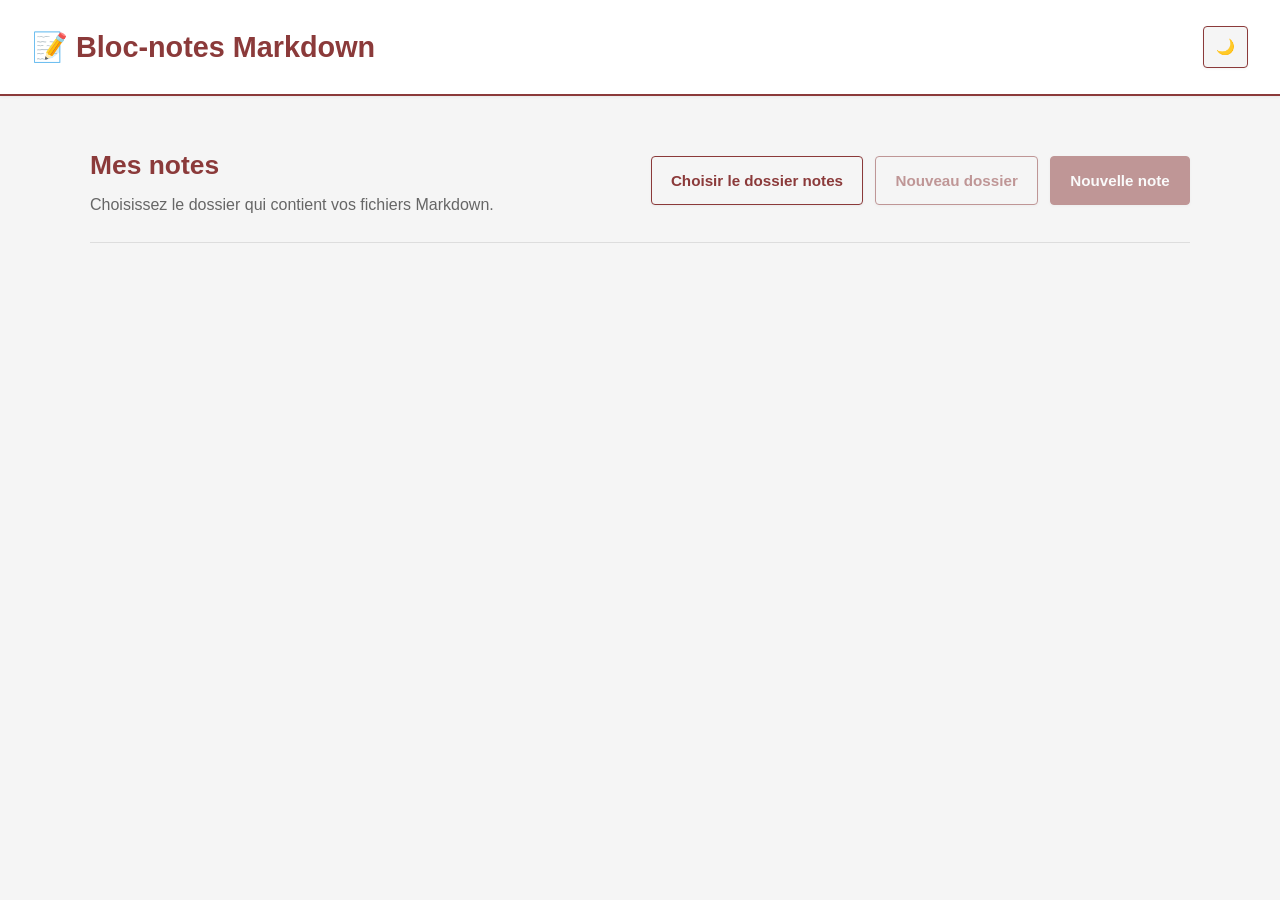
==== index.html @ 4d5c593a "Ajout de la prise en charge du thème sombre avec un bouton de basculement et mise à jour des styles " ====
﻿<!DOCTYPE html>
<html lang="fr">
<head>
    <meta charset="UTF-8">
    <meta name="viewport" content="width=device-width, initial-scale=1.0">
    <title>Bloc-notes Markdown</title>
    <link rel="icon" href="Bloc-notes_Markdown_icon.ico" type="image/x-icon">
    <meta name="theme-color" content="#8b3a3a">
    <link rel="stylesheet" href="css/tokens.css">
    <link rel="stylesheet" href="css/base.css">
    <link rel="stylesheet" href="css/editor.css">
    <link rel="stylesheet" href="css/preview.css">
    <link rel="stylesheet" href="css/responsive.css">
    <script src="js/ui/theme.js"></script>
</head>
<body>
    <header>
        <h1>📝 Bloc-notes Markdown</h1>
        <div id="statusBar" class="status-bar" role="status" aria-live="polite" hidden></div>
        <div class="header-controls editor-header" id="editorHeader" hidden>
            <button id="btnBackHome" class="btn btn-secondary" type="button" title="Enregistrer et revenir à l’accueil">← Retour</button>
            <button id="btnTogglePreview" class="btn btn-secondary preview-toggle" type="button" aria-pressed="false" title="Afficher l’aperçu seul"><span aria-hidden="true">👁</span><span class="preview-toggle-label">Aperçu seul</span></button>
            <input type="text" id="fileName" placeholder="Nom de votre note" title="Fichier Markdown ouvert" aria-label="Nom de la note" maxlength="120">
            <details class="actions-menu" id="editorActionsMenu">
                <summary class="btn btn-secondary">Actions <span aria-hidden="true">▾</span></summary>
                <div class="actions-menu-panel">
                    <button id="btnOpenFile" class="btn btn-secondary" type="button" title="Importer un fichier Markdown">Importer .md</button>
                    <button id="btnDownloadMd" class="btn btn-secondary" type="button" title="Télécharger une copie Markdown">Télécharger .md</button>
                    <button id="btnDownloadHtml" class="btn btn-secondary" type="button" title="Télécharger en HTML">Télécharger .html</button>
                    <button id="btnPrint" class="btn btn-secondary" type="button" title="Imprimer ou exporter en PDF">Imprimer / PDF</button>
                </div>
            </details>
        </div>
        <button id="btnToggleTheme" class="btn btn-secondary theme-toggle" type="button" aria-pressed="false" title="Activer le thème sombre" aria-label="Thème sombre"><span aria-hidden="true">🌙</span></button>
    </header>

    <main>
        <section id="homeView" class="home-view" aria-labelledby="homeHeading">
            <div class="home-heading">
                <div>
                    <h2 id="homeHeading">Mes notes</h2>
                    <p id="directoryStatus">Choisissez le dossier qui contient vos fichiers Markdown.</p>
                </div>
                <div class="home-actions">
                    <button id="btnChooseDirectory" class="btn btn-secondary" type="button">Choisir le dossier notes</button>
                    <button id="btnChangeDirectory" class="btn btn-secondary" type="button" hidden>Choisir un autre dossier</button>
                    <button id="btnCreateFolder" class="btn btn-secondary" type="button" disabled>Nouveau dossier</button>
                    <button id="btnCreateNote" class="btn btn-primary" type="button" disabled>Nouvelle note</button>
                </div>
            </div>
            <div id="notesEmpty" class="empty-state" hidden>Aucune note Markdown dans ce dossier.</div>
            <ul id="notesList" class="notes-list" aria-label="Fichiers Markdown"></ul>
        </section>

        <section id="editorView" class="editor-view" aria-label="Éditeur de note" hidden>
            <div class="container">
                <section class="panel editor-panel" aria-labelledby="editorHeading">
                    <h2 id="editorHeading">Éditeur</h2>
                    <textarea id="editor" placeholder="Saisissez votre Markdown ici... Les modifications sont enregistrées automatiquement." aria-label="Contenu Markdown"></textarea>
                </section>

                <section class="panel preview-panel" aria-labelledby="previewHeading">
                    <div class="preview-panel-heading">
                        <h2 id="previewHeading">Aperçu</h2>
                        <div id="wordCount" class="word-count" aria-live="polite"></div>
                    </div>
                    <div id="preview" class="preview-content"></div>
                </section>
            </div>

        </section>
    </main>

    <input type="file" id="hiddenFileInput" accept=".md,.markdown,.txt" class="hidden-input" aria-label="Choisir un fichier Markdown">

    <dialog id="deleteFolderDialog" aria-labelledby="deleteFolderDialogTitle" aria-describedby="deleteFolderDialogMessage">
        <div class="folder-delete-dialog">
            <h2 id="deleteFolderDialogTitle">Supprimer le dossier ?</h2>
            <p id="deleteFolderDialogMessage"></p>
            <p id="deleteFolderDialogFeedback" role="alert" hidden></p>
            <div class="folder-delete-actions">
                <button id="btnDeleteFolderKeep" class="btn btn-secondary" type="button">Supprimer et conserver le contenu</button>
                <button id="btnDeleteFolderAll" class="btn btn-danger" type="button">Supprimer le dossier et son contenu</button>
                <button id="btnCancelFolderDelete" class="btn btn-secondary" type="button">Annuler</button>
            </div>
        </div>
    </dialog>

    <script src="js/core/markdown/parser.js"></script>
    <script src="js/core/markdown/renderer.js"></script>
    <script src="js/services/storage.js"></script>
    <script src="js/services/notes-files.js"></script>
    <script src="js/ui/home-view.js"></script>
    <script src="js/ui/editor-view.js"></script>
    <script src="js/ui/editor-input.js"></script>
    <script src="js/ui/preview-dnd.js"></script>
    <script src="js/ui/html-export.js"></script>
    <script src="js/app.js"></script>
</body>
</html>
---- css/tokens.css ----
:root {
    --color-primary: #8b3a3a;
    --color-primary-light: #a84c4c;
    --color-bg: #f5f5f5;
    --color-white: #fff;
    --color-text: #333;
    --color-text-light: #666;
    --color-border: #ddd;
    --color-success: #267344;
    --color-surface: #fff;
    --color-muted: #777;
    --color-hover: #eee0e0;
    --color-danger: #a12e2e;
    --color-danger-bg: #fbefef;
    --color-danger-border: #e4bcbc;
    --color-code-bg: #f8f8f8;
    --shadow: 0 2px 8px rgba(0, 0, 0, .08);
    --shadow-light: 0 1px 3px rgba(0, 0, 0, .05);
}

/* Écran uniquement : l'impression reste toujours en clair. */
@media screen {
    :root[data-theme="dark"] {
        color-scheme: dark;
        --color-primary: #c25f5f;
        --color-primary-light: #d27373;
        --color-bg: #1a1a1a;
        --color-text: #e6e6e6;
        --color-text-light: #a8a8a8;
        --color-border: #3d3d3d;
        --color-success: #5fc283;
        --color-surface: #262626;
        --color-muted: #9a9a9a;
        --color-hover: #3a2e2e;
        --color-danger: #ff8a8a;
        --color-danger-bg: #3b2323;
        --color-danger-border: #6b3a3a;
        --color-code-bg: #1f1f1f;
        --shadow: 0 2px 8px rgba(0, 0, 0, .5);
        --shadow-light: 0 1px 3px rgba(0, 0, 0, .4);
    }
}

* { box-sizing: border-box; margin: 0; padding: 0; }
[hidden] { display: none !important; }
html { scroll-behavior: smooth; }
body {
    font-family: -apple-system, BlinkMacSystemFont, "Segoe UI", sans-serif;
    background: var(--color-bg);
    color: var(--color-text);
    line-height: 1.6;
    -webkit-font-smoothing: antialiased;
}
---- css/base.css ----
header {
    position: sticky;
    top: 0;
    z-index: 20;
    display: flex;
    justify-content: flex-start;
    align-items: center;
    flex-wrap: wrap;
    gap: .5rem;
    padding: 1.5rem 2rem;
    background: var(--color-surface);
    border-bottom: 2px solid var(--color-primary);
    box-shadow: var(--shadow-light);
}
header h1 { margin-right: auto; color: var(--color-primary); font-size: 1.8rem; font-weight: 700; }
.header-controls { display: flex; gap: .5rem; }
#fileName {
    min-width: 200px;
    padding: .6rem 1rem;
    border: 1px solid var(--color-border);
    border-radius: 4px;
    background: var(--color-surface);
    color: var(--color-text);
    font: inherit;
}
#fileName:focus { outline: 2px solid var(--color-primary); outline-offset: 2px; }
.status-bar {
    flex: 1 1 auto;
    min-width: 8rem;
    min-height: 1.75rem;
    padding: .25rem .75rem;
    border-radius: 4px;
    color: var(--color-success);
    font-size: .85rem;
    text-align: center;
}
.container {
    display: flex;
    gap: 2rem;
    max-width: 1600px;
    min-height: calc(100vh - 280px);
    margin: 0 auto;
    padding: 2rem;
}
.panel {
    display: flex;
    flex: 1;
    flex-direction: column;
    min-width: 0;
    overflow: hidden;
    border-radius: 8px;
    background: var(--color-surface);
    box-shadow: var(--shadow);
}
.panel h2 {
    padding: 1.2rem 1.5rem;
    border-bottom: 1px solid var(--color-primary-light);
    background: var(--color-primary);
    color: var(--color-white);
    font-size: 1.2rem;
}
.btn {
    padding: .7rem 1.2rem;
    border: 1px solid var(--color-primary);
    border-radius: 4px;
    box-shadow: var(--shadow-light);
    cursor: pointer;
    font: inherit;
    font-size: .95rem;
    font-weight: 600;
    transition: background-color .2s ease, transform .2s ease;
}
.btn-primary { background: var(--color-primary); color: var(--color-white); }
.btn-primary:hover { background: var(--color-primary-light); transform: translateY(-1px); }
.btn-secondary { background: var(--color-bg); color: var(--color-primary); }
.btn-secondary:hover { background: var(--color-hover); transform: translateY(-1px); }
.btn:focus-visible { outline: 2px solid var(--color-primary); outline-offset: 3px; }
.hidden-input { display: none; }
.btn.theme-toggle { min-width: 0; flex: 0 0 auto; padding: .5rem .75rem; }

.home-view {
    width: min(100% - 4rem, 1100px);
    min-height: calc(100vh - 150px);
    margin: 0 auto;
    padding: 3rem 0;
}
.home-heading {
    display: flex;
    justify-content: space-between;
    align-items: center;
    gap: 1.5rem;
    padding-bottom: 1.5rem;
    border-bottom: 1px solid var(--color-border);
}
.home-heading h2 { color: var(--color-primary); font-size: 1.65rem; }
.home-heading p { margin-top: .35rem; color: var(--color-text-light); }
.home-heading p.directory-drop-ready { padding: .35rem .55rem; border: 1px dashed var(--color-primary-light); border-radius: 3px; }
.home-heading p.directory-drop-active { background: #f8f3f3; color: var(--color-primary); }
.home-actions { display: flex; flex-wrap: wrap; justify-content: flex-end; gap: .75rem; }
.btn:disabled { cursor: not-allowed; opacity: .5; transform: none; }
.notes-list { list-style: none; }
.notes-list li { border-bottom: 1px solid var(--color-border); }
.notes-list li.drag-over-before { box-shadow: inset 0 2px var(--color-primary); }
.notes-list li.drag-over-after { box-shadow: inset 0 -2px var(--color-primary); }
.notes-list li.is-dragging { opacity: .45; }
.folder-item.drag-target-active > .folder-row { outline: 2px dashed var(--color-primary); outline-offset: -2px; background: #f8f3f3; }
.folder-row { display: flex; align-items: center; gap: .5rem; padding-left: calc(var(--folder-depth, 0) * 1.25rem); }
.folder-link {
    display: flex;
    flex: 1;
    min-width: 0;
    align-items: center;
    gap: .75rem;
    padding: .9rem .25rem;
    border: 0;
    background: transparent;
    color: var(--color-text);
    cursor: pointer;
    text-align: left;
}
.folder-link:hover { background: #f8f3f3; color: var(--color-primary); }
.folder-link:focus-visible { outline: 2px solid var(--color-primary); outline-offset: -2px; }
.folder-link:disabled { cursor: wait; opacity: .65; }
.folder-icon { display: grid; width: 32px; flex: 0 0 32px; place-items: center; font-size: 1.2rem; }
.folder-name { min-width: 0; overflow-wrap: anywhere; font-weight: 600; }
.folder-kind { margin-left: auto; color: var(--color-text-light); font-size: .85rem; }
.folder-children { margin: 0; padding: 0; list-style: none; }
.folder-create-note {
    display: grid;
    width: 32px;
    height: 32px;
    flex: 0 0 32px;
    place-items: center;
    border: 1px solid transparent;
    border-radius: 4px;
    background: transparent;
    color: var(--color-primary);
    cursor: pointer;
    font-size: 1.25rem;
}
.folder-create-note:hover { border-color: var(--color-primary-light); background: #f5eded; }
.folder-create-note:focus-visible { outline: 2px solid var(--color-primary); outline-offset: 1px; }
.folder-delete {
    display: grid;
    width: 32px;
    height: 32px;
    flex: 0 0 32px;
    place-items: center;
    border: 1px solid transparent;
    border-radius: 4px;
    background: transparent;
    color: #a12e2e;
    cursor: pointer;
}
.folder-delete:hover { border-color: #e4bcbc; background: #fbefef; }
.folder-delete:focus-visible { outline: 2px solid var(--color-primary); outline-offset: 1px; }
.btn-danger { border-color: #a12e2e; background: #a12e2e; color: var(--color-white); }
.btn-danger:hover { background: #842424; }
#deleteFolderDialog {
    max-height: calc(100% - 2rem);
    width: min(32rem, calc(100% - 2rem));
    max-width: none;
    margin: auto;
    padding: 0;
    border: 1px solid var(--color-border);
    border-radius: 6px;
    background: var(--color-white);
    box-shadow: var(--shadow);
    color: var(--color-text);
}
#deleteFolderDialog::backdrop { background: rgba(25, 20, 20, .48); }
.folder-delete-dialog { padding: 1.5rem; }
.folder-delete-dialog h2 { margin-bottom: .75rem; color: var(--color-primary); font-size: 1.25rem; }
.folder-delete-dialog p { line-height: 1.5; }
.folder-delete-dialog #deleteFolderDialogFeedback { margin-top: .75rem; color: #a12e2e; }
.folder-delete-actions { display: grid; gap: .55rem; margin-top: 1.25rem; }
.folder-delete-actions .btn { width: 100%; text-align: left; }
.note-row { display: flex; align-items: center; gap: .75rem; padding-left: calc(var(--folder-depth, 0) * 1.25rem); }
.note-drag-handle {
    display: grid;
    width: 32px;
    height: 40px;
    flex: 0 0 32px;
    place-items: center;
    border: 0;
    border-radius: 4px;
    background: transparent;
    color: var(--color-muted);
    cursor: grab;
}
.note-drag-handle:active { cursor: grabbing; }
.note-drag-handle:hover { background: var(--color-hover); color: var(--color-primary); }
.note-drag-handle:focus-visible { outline: 2px solid var(--color-primary); outline-offset: 1px; }
.drag-grip-icon {
    width: 14px;
    height: 21px;
    background: radial-gradient(circle, currentColor 1.5px, transparent 1.7px) 0 0 / 7px 7px;
}
.note-link {
    display: flex;
    width: 100%;
    justify-content: space-between;
    align-items: center;
    gap: 1rem;
    padding: 1rem .25rem;
    border: 0;
    background: transparent;
    color: var(--color-text);
    cursor: pointer;
    text-align: left;
}
.note-link { flex: 1; min-width: 0; }
.note-link:hover { color: var(--color-primary); }
.note-link:focus-visible { outline: 2px solid var(--color-primary); outline-offset: -2px; }
.note-title { font-weight: 650; }
.note-filename { color: var(--color-text-light); font-size: .9rem; }
.note-rename {
    display: grid;
    width: 40px;
    height: 40px;
    flex: 0 0 40px;
    place-items: center;
    border: 1px solid transparent;
    border-radius: 4px;
    background: transparent;
    cursor: pointer;
    font-size: 1.1rem;
}
.note-rename:hover { border-color: var(--color-primary-light); background: var(--color-hover); }
.note-rename:focus-visible { outline: 2px solid var(--color-primary); outline-offset: 2px; }
.note-delete {
    display: grid;
    width: 40px;
    height: 40px;
    flex: 0 0 40px;
    place-items: center;
    border: 1px solid transparent;
    border-radius: 4px;
    background: transparent;
    color: var(--color-danger);
    cursor: pointer;
    font-size: 1.1rem;
}
.note-delete:hover { border-color: var(--color-danger-border); background: var(--color-danger-bg); }
.note-delete:focus-visible { outline: 2px solid var(--color-primary); outline-offset: 2px; }
.empty-state { padding: 2.5rem 0; color: var(--color-text-light); }
.editor-header { align-items: center; }
.editor-header .btn { white-space: nowrap; }
.preview-toggle { display: inline-flex; align-items: center; gap: .45rem; }
.preview-toggle [aria-hidden="true"] { font-size: 1.05rem; line-height: 1; }
.actions-menu { position: relative; flex: 0 0 auto; margin-left: auto; }
.actions-menu summary { list-style: none; cursor: pointer; }
.actions-menu summary::-webkit-details-marker { display: none; }
.actions-menu summary span { margin-left: .35rem; }
.actions-menu-panel {
    position: absolute;
    top: calc(100% + .5rem);
    right: 0;
    z-index: 30;
    display: grid;
    min-width: 220px;
    gap: .35rem;
    padding: .5rem;
    border: 1px solid var(--color-border);
    border-radius: 4px;
    background: var(--color-surface);
    box-shadow: var(--shadow);
}
.actions-menu-panel .btn { width: 100%; text-align: left; }
.preview-only .editor-panel { display: none; }
.preview-only .preview-panel { flex: 1; }
.preview-only .preview-content { min-height: calc(100vh - 310px); }
---- css/editor.css ----
#editor {
    flex: 1;
    padding: 1.5rem;
    border: 0;
    outline: 0;
    background: var(--color-surface);
    color: var(--color-text);
    font: .95rem/1.6 "SFMono-Regular", Consolas, "Liberation Mono", monospace;
    resize: none;
    tab-size: 4;
}
#editor:focus-visible { outline: 2px solid var(--color-primary); outline-offset: -2px; }
#editor::placeholder { color: var(--color-muted); }
---- css/preview.css ----
.preview-content { flex: 1; overflow-y: auto; padding: 1.5rem 1.5rem 1.5rem 1.75rem; }
.preview-content h1, .preview-content h2, .preview-content h3 {
    margin: 1.5rem 0 .8rem;
    color: var(--color-primary);
    font-weight: 700;
    line-height: 1.3;
}
.preview-content h1 { padding-bottom: .5rem; border-bottom: 2px solid var(--color-primary); font-size: 2rem; }
.preview-panel .preview-content h2 {
    padding: 0 0 .4rem;
    border-bottom: 1px solid var(--color-border);
    background: transparent;
    color: var(--color-primary);
    font-size: 1.6rem;
}
.preview-content h3 { font-size: 1.3rem; }
.markdown-section-heading { position: relative; }
.markdown-section-heading h1, .markdown-section-heading h2, .markdown-section-heading h3 { min-width: 0; }
.markdown-collapse-toggle {
    display: grid;
    position: absolute;
    top: 50%;
    right: calc(100% + .2rem);
    width: 22px;
    height: 26px;
    place-items: center;
    transform: translateY(-50%);
    border: 0;
    border-radius: 3px;
    background: transparent;
    color: var(--color-primary);
    cursor: pointer;
    font: inherit;
    line-height: 1;
}
.markdown-collapse-toggle:hover { background: rgba(139, 58, 58, .1); }
.markdown-collapse-toggle:focus-visible { outline: 2px solid var(--color-primary); outline-offset: 1px; }
.markdown-collapse-icon {
    width: 8px;
    height: 8px;
    border-right: 2px solid currentColor;
    border-bottom: 2px solid currentColor;
    transform: rotate(-45deg);
    transition: transform .15s ease;
}
.markdown-collapse-toggle[aria-expanded="true"] .markdown-collapse-icon { transform: rotate(45deg); }
.preview-content p { margin-bottom: 1rem; }
.preview-content li[data-line] { position: relative; padding-right: 1.8rem; }
.markdown-section-heading { padding-right: 1.8rem; }
.drag-handle {
    position: absolute;
    top: 50%;
    right: 0;
    width: 1.5rem;
    height: 1.7rem;
    transform: translateY(-50%);
    border: 0;
    border-radius: 3px;
    background: transparent;
    color: var(--color-primary);
    cursor: grab;
    font: 1rem/1 sans-serif;
    opacity: 0;
    transition: opacity .12s ease;
}
li[data-line] > .drag-handle { top: .75rem; }
li:hover > .drag-handle, .markdown-section-heading:hover > .drag-handle, .drag-handle:focus-visible { opacity: 1; }
.drag-handle:hover { background: rgba(139, 58, 58, .1); }
.drag-handle:active { cursor: grabbing; }
.drag-handle:focus-visible { outline: 2px solid var(--color-primary); outline-offset: 1px; }
.is-dragging { opacity: .45; }
.drag-over-before { box-shadow: 0 -2px 0 0 var(--color-primary); }
.drag-over-after { box-shadow: 0 2px 0 0 var(--color-primary); }
.drag-over-into { outline: 2px dashed var(--color-primary); outline-offset: 2px; }
.preview-content strong { color: var(--color-primary); font-weight: 700; }
.preview-content em { color: var(--color-text-light); }
.preview-content del { color: var(--color-text-light); text-decoration: line-through; }
.preview-content ul, .preview-content ol { margin: 1rem 0 1rem 2rem; }
.preview-content li { margin-bottom: .5rem; }
.preview-content .task-list { margin-left: 0; list-style: none; }
.preview-content .task-list li { display: list-item; }
.preview-content .task-list li:has(> input:checked) { color: var(--color-text-light); text-decoration: line-through; }
.preview-content .task-list input {
    width: 18px;
    height: 18px;
    margin: 0 .55rem .15rem 0;
    accent-color: var(--color-primary);
    cursor: pointer;
    vertical-align: middle;
}
.preview-content blockquote {
    margin: 1.5rem 0;
    padding: 1rem 1rem 1rem 1.5rem;
    border-left: 4px solid var(--color-primary);
    background: rgba(139, 58, 58, .05);
    color: var(--color-text-light);
    font-style: italic;
}
.preview-content blockquote p { margin: 0; }
.preview-content blockquote p + p { margin-top: 1rem; }
.markdown-table-wrapper { max-width: 100%; overflow-x: auto; margin: 1.5rem 0; }
.markdown-table-wrapper table { width: 100%; border-collapse: collapse; }
.markdown-table-wrapper th, .markdown-table-wrapper td {
    padding: .6rem .75rem;
    border: 1px solid var(--color-border);
    text-align: left;
}
.markdown-table-wrapper th { background: rgba(139, 58, 58, .08); color: var(--color-primary); }
.preview-content img { max-width: 100%; height: auto; vertical-align: middle; }
.preview-content code {
    padding: .2rem .5rem;
    border-radius: 3px;
    background: rgba(139, 58, 58, .1);
    color: var(--color-primary);
    font: .9em "SFMono-Regular", Consolas, "Liberation Mono", monospace;
}
.preview-content pre {
    overflow-x: auto;
    margin: 1.5rem 0;
    padding: 1rem;
    border: 1px solid var(--color-border);
    border-radius: 4px;
    background: var(--color-code-bg);
    line-height: 1.5;
}
.preview-content pre code { padding: 0; background: none; color: var(--color-text); }
.preview-content a { border-bottom: 1px dotted var(--color-primary); color: var(--color-primary); text-decoration: none; }
.preview-content a:hover { border-bottom-style: solid; color: var(--color-primary-light); }
.preview-content hr { margin: 2rem 0; border: 0; border-top: 2px solid var(--color-border); }
.preview-panel-heading {
    display: flex;
    align-items: center;
    justify-content: space-between;
    background: var(--color-primary);
    color: var(--color-white);
}
.preview-panel-heading h2 { flex: 1; border: 0; background: transparent; }
.word-count { flex: 0 0 auto; padding: .5rem 1.5rem; color: rgba(255, 255, 255, .85); font-size: .85rem; text-align: right; }
---- css/responsive.css ----
@media (max-width: 768px) {
    header { flex-direction: column; align-items: flex-start; }
    header h1 { font-size: 1.4rem; }
    .status-bar { width: 100%; min-width: 0; text-align: left; }
    .header-controls, #fileName { width: 100%; }
    #fileName { min-width: 0; }
    .container { min-height: calc(100vh - 220px); flex-direction: column; gap: 1.5rem; padding: 1rem; }
    .editor-panel { min-height: calc(100vh - 220px); }
    #editor { min-height: 0; }
    .editor-view:not(.preview-only) .preview-panel { display: none; }
    .panel { max-height: none; }
    .panel h2 { padding: 1rem; font-size: 1rem; }
    .preview-content, #editor { padding: 1rem; font-size: .9rem; }
    .preview-content { padding-left: 1.75rem; }
    .btn { min-width: 120px; flex: 1; padding: .6rem 1rem; font-size: .85rem; }
    .preview-content h1 { font-size: 1.5rem; }
    .preview-content h2 { font-size: 1.3rem; }
    .preview-content h3 { font-size: 1.1rem; }
    .home-view { width: calc(100% - 2rem); padding: 1.5rem 0; }
    .home-heading { align-items: flex-start; flex-direction: column; }
    .home-actions { width: 100%; justify-content: stretch; }
    .home-actions .btn { min-width: 0; }
    .editor-header { width: 100%; flex-wrap: wrap; }
    .editor-header #fileName { min-width: 0; flex: 1; }
    .note-link { align-items: flex-start; flex-direction: column; gap: .2rem; }
}

@media (max-width: 480px) {
    header h1 { font-size: 1.2rem; }
    .btn { padding: .5rem .8rem; font-size: .75rem; }
    .preview-content h1 { font-size: 1.3rem; }
}

@media print {
    header, .editor-panel, .home-view { display: none; }
    body { background: var(--color-white); }
    .editor-view .container { max-width: 100%; min-height: auto; gap: 0; padding: 0; }
    /* Même sélecteur que la règle mobile, qui masque l'aperçu quand la page imprimée fait moins de 768px. */
    .editor-view:not(.preview-only) .preview-panel, .preview-panel { display: flex; flex: 1; overflow: visible; border-radius: 0; box-shadow: none; }
    .preview-panel > h2, .word-count, .drag-handle { display: none; }
    .preview-content { overflow: visible; padding: 0; }
    .preview-content a { color: var(--color-primary); }
}
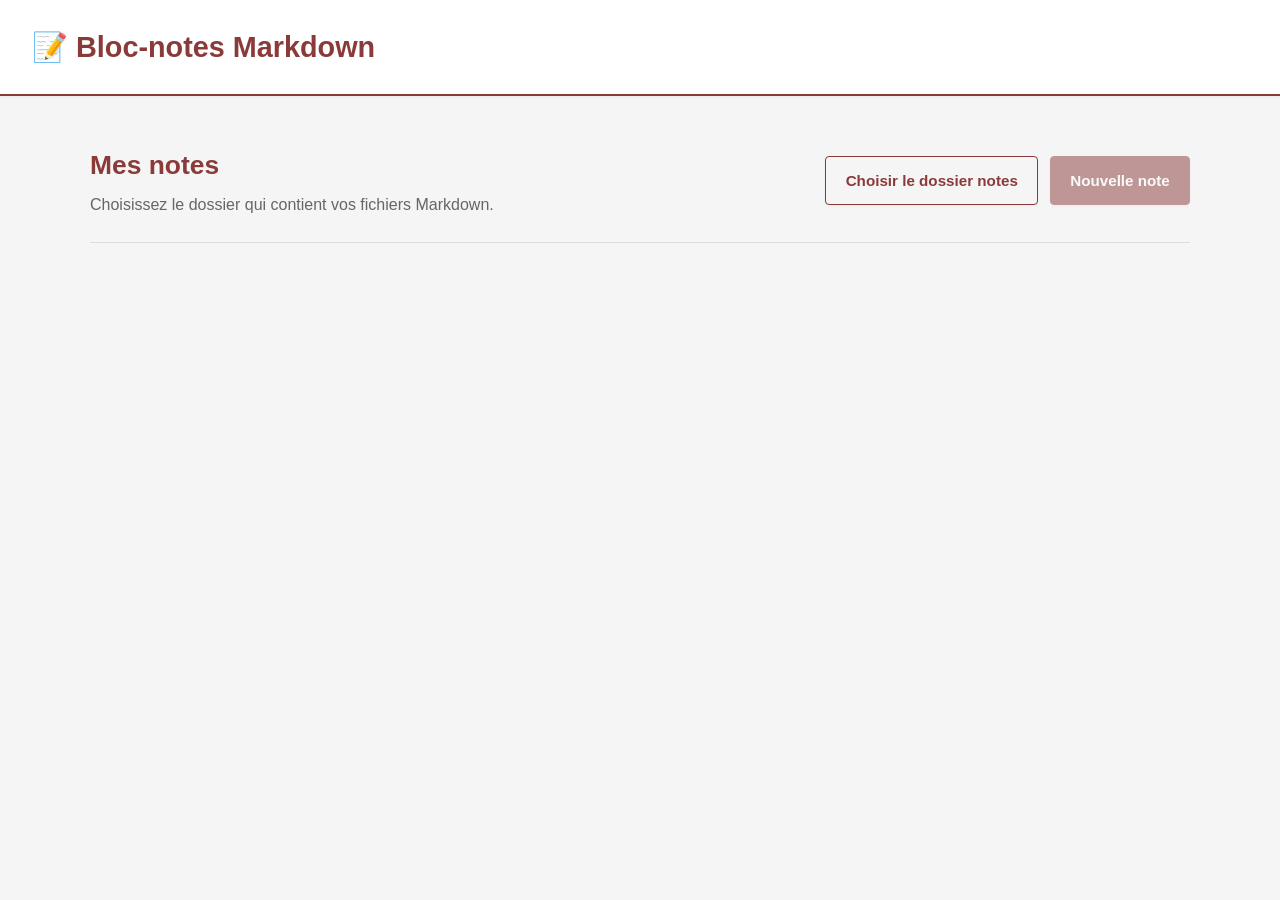
==== commit ae1657a8: "Ajout de la prise en charge des tableaux et des images dans le rendu Markdown, avec des tests associ" ====
--- a/index.html
+++ b/index.html
@@ -11,7 +11,6 @@
     <link rel="stylesheet" href="css/editor.css">
     <link rel="stylesheet" href="css/preview.css">
     <link rel="stylesheet" href="css/responsive.css">
-    <script src="js/ui/theme.js"></script>
 </head>
 <body>
     <header>
@@ -31,7 +30,6 @@
                 </div>
             </details>
         </div>
-        <button id="btnToggleTheme" class="btn btn-secondary theme-toggle" type="button" aria-pressed="false" title="Activer le thème sombre" aria-label="Thème sombre"><span aria-hidden="true">🌙</span></button>
     </header>
 
     <main>
@@ -44,7 +42,6 @@
                 <div class="home-actions">
                     <button id="btnChooseDirectory" class="btn btn-secondary" type="button">Choisir le dossier notes</button>
                     <button id="btnChangeDirectory" class="btn btn-secondary" type="button" hidden>Choisir un autre dossier</button>
-                    <button id="btnCreateFolder" class="btn btn-secondary" type="button" disabled>Nouveau dossier</button>
                     <button id="btnCreateNote" class="btn btn-primary" type="button" disabled>Nouvelle note</button>
                 </div>
             </div>
@@ -73,19 +70,6 @@
 
     <input type="file" id="hiddenFileInput" accept=".md,.markdown,.txt" class="hidden-input" aria-label="Choisir un fichier Markdown">
 
-    <dialog id="deleteFolderDialog" aria-labelledby="deleteFolderDialogTitle" aria-describedby="deleteFolderDialogMessage">
-        <div class="folder-delete-dialog">
-            <h2 id="deleteFolderDialogTitle">Supprimer le dossier ?</h2>
-            <p id="deleteFolderDialogMessage"></p>
-            <p id="deleteFolderDialogFeedback" role="alert" hidden></p>
-            <div class="folder-delete-actions">
-                <button id="btnDeleteFolderKeep" class="btn btn-secondary" type="button">Supprimer et conserver le contenu</button>
-                <button id="btnDeleteFolderAll" class="btn btn-danger" type="button">Supprimer le dossier et son contenu</button>
-                <button id="btnCancelFolderDelete" class="btn btn-secondary" type="button">Annuler</button>
-            </div>
-        </div>
-    </dialog>
-
     <script src="js/core/markdown/parser.js"></script>
     <script src="js/core/markdown/renderer.js"></script>
     <script src="js/services/storage.js"></script>
--- a/css/preview.css
+++ b/css/preview.css
@@ -120,7 +120,7 @@
     padding: 1rem;
     border: 1px solid var(--color-border);
     border-radius: 4px;
-    background: var(--color-code-bg);
+    background: #f8f8f8;
     line-height: 1.5;
 }
 .preview-content pre code { padding: 0; background: none; color: var(--color-text); }
--- a/css/responsive.css
+++ b/css/responsive.css
@@ -37,7 +37,7 @@
     .editor-view .container { max-width: 100%; min-height: auto; gap: 0; padding: 0; }
     /* Même sélecteur que la règle mobile, qui masque l'aperçu quand la page imprimée fait moins de 768px. */
     .editor-view:not(.preview-only) .preview-panel, .preview-panel { display: flex; flex: 1; overflow: visible; border-radius: 0; box-shadow: none; }
-    .preview-panel > h2, .word-count, .drag-handle { display: none; }
+    .preview-panel > h2, .preview-panel-heading, .word-count, .drag-handle { display: none; }
     .preview-content { overflow: visible; padding: 0; }
     .preview-content a { color: var(--color-primary); }
 }
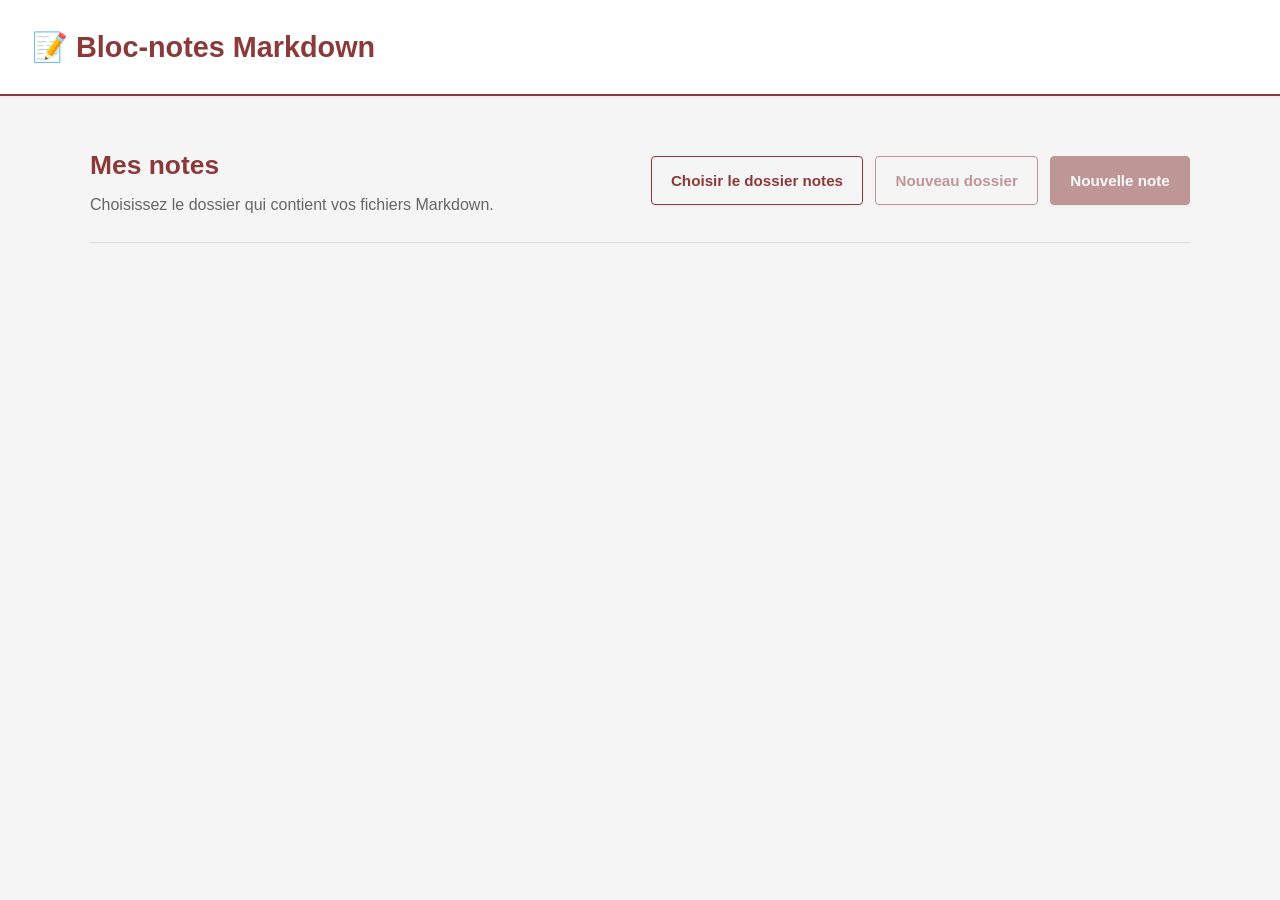
==== commit 627a6597: "Ajout de la prise en charge de la création et du déplacement de dossiers, avec mise à jour de l'inte" ====
--- a/index.html
+++ b/index.html
@@ -42,6 +42,7 @@
                 <div class="home-actions">
                     <button id="btnChooseDirectory" class="btn btn-secondary" type="button">Choisir le dossier notes</button>
                     <button id="btnChangeDirectory" class="btn btn-secondary" type="button" hidden>Choisir un autre dossier</button>
+                    <button id="btnCreateFolder" class="btn btn-secondary" type="button" disabled>Nouveau dossier</button>
                     <button id="btnCreateNote" class="btn btn-primary" type="button" disabled>Nouvelle note</button>
                 </div>
             </div>
--- a/css/base.css
+++ b/css/base.css
@@ -3,23 +3,23 @@
     top: 0;
     z-index: 20;
     display: flex;
-    justify-content: flex-start;
+    justify-content: space-between;
     align-items: center;
     flex-wrap: wrap;
-    gap: .5rem;
+    gap: 1rem;
     padding: 1.5rem 2rem;
-    background: var(--color-surface);
+    background: var(--color-white);
     border-bottom: 2px solid var(--color-primary);
     box-shadow: var(--shadow-light);
 }
-header h1 { margin-right: auto; color: var(--color-primary); font-size: 1.8rem; font-weight: 700; }
+header h1 { color: var(--color-primary); font-size: 1.8rem; font-weight: 700; }
 .header-controls { display: flex; gap: .5rem; }
 #fileName {
     min-width: 200px;
     padding: .6rem 1rem;
     border: 1px solid var(--color-border);
     border-radius: 4px;
-    background: var(--color-surface);
+    background: var(--color-white);
     color: var(--color-text);
     font: inherit;
 }
@@ -49,7 +49,7 @@
     min-width: 0;
     overflow: hidden;
     border-radius: 8px;
-    background: var(--color-surface);
+    background: var(--color-white);
     box-shadow: var(--shadow);
 }
 .panel h2 {
@@ -73,10 +73,9 @@
 .btn-primary { background: var(--color-primary); color: var(--color-white); }
 .btn-primary:hover { background: var(--color-primary-light); transform: translateY(-1px); }
 .btn-secondary { background: var(--color-bg); color: var(--color-primary); }
-.btn-secondary:hover { background: var(--color-hover); transform: translateY(-1px); }
+.btn-secondary:hover { background: #eee0e0; transform: translateY(-1px); }
 .btn:focus-visible { outline: 2px solid var(--color-primary); outline-offset: 3px; }
 .hidden-input { display: none; }
-.btn.theme-toggle { min-width: 0; flex: 0 0 auto; padding: .5rem .75rem; }
 
 .home-view {
     width: min(100% - 4rem, 1100px);
@@ -140,41 +139,6 @@
 }
 .folder-create-note:hover { border-color: var(--color-primary-light); background: #f5eded; }
 .folder-create-note:focus-visible { outline: 2px solid var(--color-primary); outline-offset: 1px; }
-.folder-delete {
-    display: grid;
-    width: 32px;
-    height: 32px;
-    flex: 0 0 32px;
-    place-items: center;
-    border: 1px solid transparent;
-    border-radius: 4px;
-    background: transparent;
-    color: #a12e2e;
-    cursor: pointer;
-}
-.folder-delete:hover { border-color: #e4bcbc; background: #fbefef; }
-.folder-delete:focus-visible { outline: 2px solid var(--color-primary); outline-offset: 1px; }
-.btn-danger { border-color: #a12e2e; background: #a12e2e; color: var(--color-white); }
-.btn-danger:hover { background: #842424; }
-#deleteFolderDialog {
-    max-height: calc(100% - 2rem);
-    width: min(32rem, calc(100% - 2rem));
-    max-width: none;
-    margin: auto;
-    padding: 0;
-    border: 1px solid var(--color-border);
-    border-radius: 6px;
-    background: var(--color-white);
-    box-shadow: var(--shadow);
-    color: var(--color-text);
-}
-#deleteFolderDialog::backdrop { background: rgba(25, 20, 20, .48); }
-.folder-delete-dialog { padding: 1.5rem; }
-.folder-delete-dialog h2 { margin-bottom: .75rem; color: var(--color-primary); font-size: 1.25rem; }
-.folder-delete-dialog p { line-height: 1.5; }
-.folder-delete-dialog #deleteFolderDialogFeedback { margin-top: .75rem; color: #a12e2e; }
-.folder-delete-actions { display: grid; gap: .55rem; margin-top: 1.25rem; }
-.folder-delete-actions .btn { width: 100%; text-align: left; }
 .note-row { display: flex; align-items: center; gap: .75rem; padding-left: calc(var(--folder-depth, 0) * 1.25rem); }
 .note-drag-handle {
     display: grid;
@@ -185,11 +149,11 @@
     border: 0;
     border-radius: 4px;
     background: transparent;
-    color: var(--color-muted);
+    color: #777;
     cursor: grab;
 }
 .note-drag-handle:active { cursor: grabbing; }
-.note-drag-handle:hover { background: var(--color-hover); color: var(--color-primary); }
+.note-drag-handle:hover { background: #eee; color: var(--color-primary); }
 .note-drag-handle:focus-visible { outline: 2px solid var(--color-primary); outline-offset: 1px; }
 .drag-grip-icon {
     width: 14px;
@@ -226,7 +190,7 @@
     cursor: pointer;
     font-size: 1.1rem;
 }
-.note-rename:hover { border-color: var(--color-primary-light); background: var(--color-hover); }
+.note-rename:hover { border-color: var(--color-primary-light); background: #f5eded; }
 .note-rename:focus-visible { outline: 2px solid var(--color-primary); outline-offset: 2px; }
 .note-delete {
     display: grid;
@@ -237,11 +201,11 @@
     border: 1px solid transparent;
     border-radius: 4px;
     background: transparent;
-    color: var(--color-danger);
+    color: #a12e2e;
     cursor: pointer;
     font-size: 1.1rem;
 }
-.note-delete:hover { border-color: var(--color-danger-border); background: var(--color-danger-bg); }
+.note-delete:hover { border-color: #e4bcbc; background: #fbefef; }
 .note-delete:focus-visible { outline: 2px solid var(--color-primary); outline-offset: 2px; }
 .empty-state { padding: 2.5rem 0; color: var(--color-text-light); }
 .editor-header { align-items: center; }
@@ -263,7 +227,7 @@
     padding: .5rem;
     border: 1px solid var(--color-border);
     border-radius: 4px;
-    background: var(--color-surface);
+    background: var(--color-white);
     box-shadow: var(--shadow);
 }
 .actions-menu-panel .btn { width: 100%; text-align: left; }
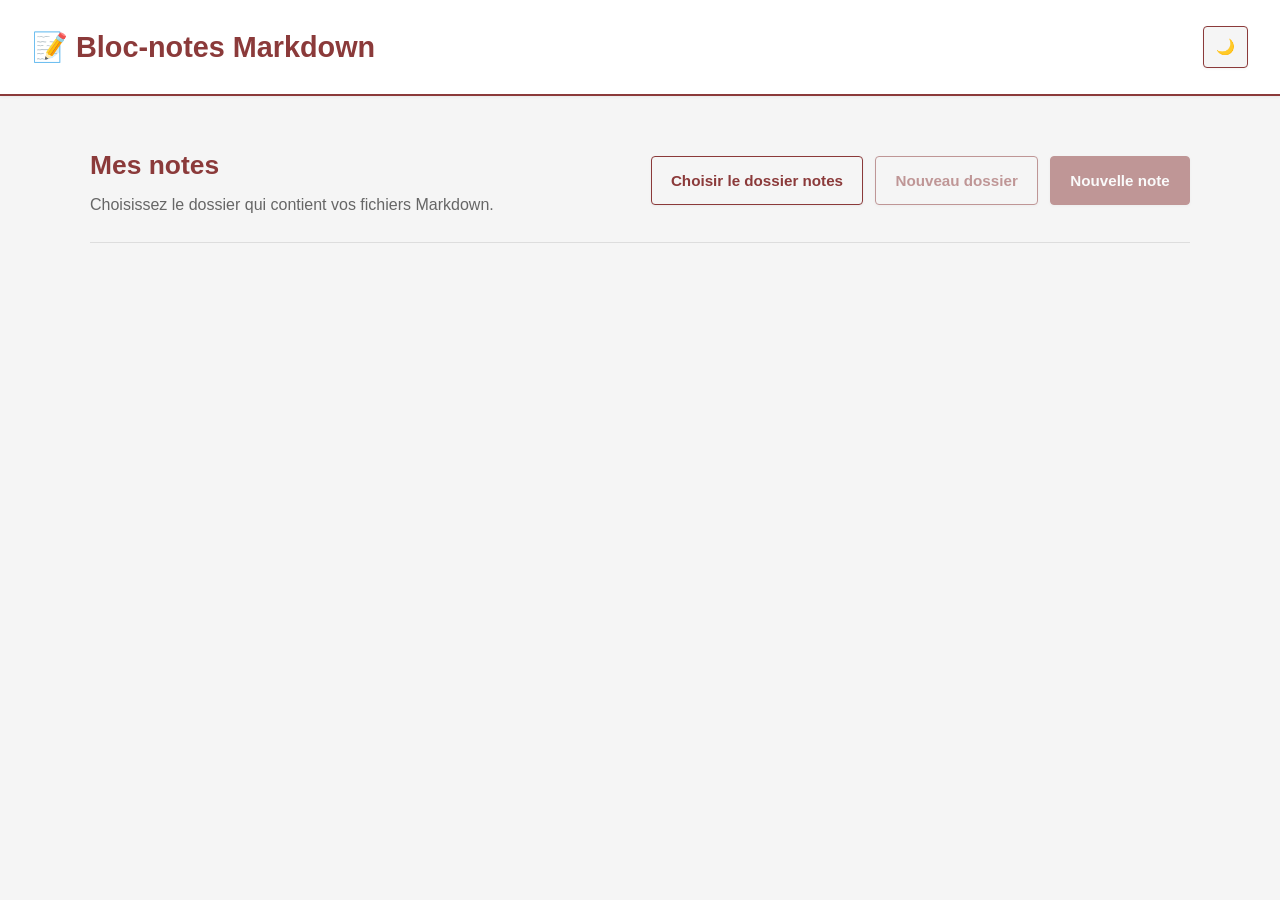
==== commit c205f003: "Add syntax highlighting support for multiple languages in Markdown - Implemented C++ syntax highligh" ====
--- a/index.html
+++ b/index.html
@@ -10,7 +10,9 @@
     <link rel="stylesheet" href="css/base.css">
     <link rel="stylesheet" href="css/editor.css">
     <link rel="stylesheet" href="css/preview.css">
+    <link rel="stylesheet" href="css/code-highlight.css">
     <link rel="stylesheet" href="css/responsive.css">
+    <script src="js/ui/theme.js"></script>
 </head>
 <body>
     <header>
@@ -30,6 +32,7 @@
                 </div>
             </details>
         </div>
+        <button id="btnToggleTheme" class="btn btn-secondary theme-toggle" type="button" aria-pressed="false" title="Activer le thème sombre" aria-label="Thème sombre"><span aria-hidden="true">🌙</span></button>
     </header>
 
     <main>
@@ -71,7 +74,30 @@
 
     <input type="file" id="hiddenFileInput" accept=".md,.markdown,.txt" class="hidden-input" aria-label="Choisir un fichier Markdown">
 
+    <dialog id="deleteFolderDialog" aria-labelledby="deleteFolderDialogTitle" aria-describedby="deleteFolderDialogMessage">
+        <div class="folder-delete-dialog">
+            <h2 id="deleteFolderDialogTitle">Supprimer le dossier ?</h2>
+            <p id="deleteFolderDialogMessage"></p>
+            <p id="deleteFolderDialogFeedback" role="alert" hidden></p>
+            <div class="folder-delete-actions">
+                <button id="btnDeleteFolderKeep" class="btn btn-secondary" type="button">Supprimer et conserver le contenu</button>
+                <button id="btnDeleteFolderAll" class="btn btn-danger" type="button">Supprimer le dossier et son contenu</button>
+                <button id="btnCancelFolderDelete" class="btn btn-secondary" type="button">Annuler</button>
+            </div>
+        </div>
+    </dialog>
+
     <script src="js/core/markdown/parser.js"></script>
+    <script src="js/vendor/prism/prism-core.js"></script>
+    <script src="js/vendor/prism/prism-clike.js"></script>
+    <script src="js/vendor/prism/prism-javascript.js"></script>
+    <script src="js/vendor/prism/prism-typescript.js"></script>
+    <script src="js/vendor/prism/prism-python.js"></script>
+    <script src="js/vendor/prism/prism-markup.js"></script>
+    <script src="js/vendor/prism/prism-css.js"></script>
+    <script src="js/vendor/prism/prism-c.js"></script>
+    <script src="js/vendor/prism/prism-cpp.js"></script>
+    <script src="js/core/markdown/code-highlighter.js"></script>
     <script src="js/core/markdown/renderer.js"></script>
     <script src="js/services/storage.js"></script>
     <script src="js/services/notes-files.js"></script>
--- a/css/tokens.css
+++ b/css/tokens.css
@@ -13,7 +13,12 @@
     --color-danger: #a12e2e;
     --color-danger-bg: #fbefef;
     --color-danger-border: #e4bcbc;
+    --color-danger-button: #a12e2e;
+    --color-danger-button-hover: #842424;
     --color-code-bg: #f8f8f8;
+    --color-primary-soft: rgba(139, 58, 58, .05);
+    --color-primary-soft-strong: rgba(139, 58, 58, .1);
+    --color-primary-soft-header: rgba(139, 58, 58, .08);
     --shadow: 0 2px 8px rgba(0, 0, 0, .08);
     --shadow-light: 0 1px 3px rgba(0, 0, 0, .05);
 }
@@ -35,7 +40,12 @@
         --color-danger: #ff8a8a;
         --color-danger-bg: #3b2323;
         --color-danger-border: #6b3a3a;
+        --color-danger-button: #8f3434;
+        --color-danger-button-hover: #a84444;
         --color-code-bg: #1f1f1f;
+        --color-primary-soft: rgba(194, 95, 95, .12);
+        --color-primary-soft-strong: rgba(194, 95, 95, .2);
+        --color-primary-soft-header: rgba(194, 95, 95, .16);
         --shadow: 0 2px 8px rgba(0, 0, 0, .5);
         --shadow-light: 0 1px 3px rgba(0, 0, 0, .4);
     }
--- a/css/base.css
+++ b/css/base.css
@@ -3,23 +3,23 @@
     top: 0;
     z-index: 20;
     display: flex;
-    justify-content: space-between;
+    justify-content: flex-start;
     align-items: center;
     flex-wrap: wrap;
-    gap: 1rem;
+    gap: .5rem;
     padding: 1.5rem 2rem;
-    background: var(--color-white);
+    background: var(--color-surface);
     border-bottom: 2px solid var(--color-primary);
     box-shadow: var(--shadow-light);
 }
-header h1 { color: var(--color-primary); font-size: 1.8rem; font-weight: 700; }
+header h1 { margin-right: auto; color: var(--color-primary); font-size: 1.8rem; font-weight: 700; }
 .header-controls { display: flex; gap: .5rem; }
 #fileName {
     min-width: 200px;
     padding: .6rem 1rem;
     border: 1px solid var(--color-border);
     border-radius: 4px;
-    background: var(--color-white);
+    background: var(--color-surface);
     color: var(--color-text);
     font: inherit;
 }
@@ -49,7 +49,7 @@
     min-width: 0;
     overflow: hidden;
     border-radius: 8px;
-    background: var(--color-white);
+    background: var(--color-surface);
     box-shadow: var(--shadow);
 }
 .panel h2 {
@@ -73,9 +73,10 @@
 .btn-primary { background: var(--color-primary); color: var(--color-white); }
 .btn-primary:hover { background: var(--color-primary-light); transform: translateY(-1px); }
 .btn-secondary { background: var(--color-bg); color: var(--color-primary); }
-.btn-secondary:hover { background: #eee0e0; transform: translateY(-1px); }
+.btn-secondary:hover { background: var(--color-hover); transform: translateY(-1px); }
 .btn:focus-visible { outline: 2px solid var(--color-primary); outline-offset: 3px; }
 .hidden-input { display: none; }
+.btn.theme-toggle { min-width: 0; flex: 0 0 auto; padding: .5rem .75rem; }
 
 .home-view {
     width: min(100% - 4rem, 1100px);
@@ -94,7 +95,7 @@
 .home-heading h2 { color: var(--color-primary); font-size: 1.65rem; }
 .home-heading p { margin-top: .35rem; color: var(--color-text-light); }
 .home-heading p.directory-drop-ready { padding: .35rem .55rem; border: 1px dashed var(--color-primary-light); border-radius: 3px; }
-.home-heading p.directory-drop-active { background: #f8f3f3; color: var(--color-primary); }
+.home-heading p.directory-drop-active { background: var(--color-hover); color: var(--color-primary); }
 .home-actions { display: flex; flex-wrap: wrap; justify-content: flex-end; gap: .75rem; }
 .btn:disabled { cursor: not-allowed; opacity: .5; transform: none; }
 .notes-list { list-style: none; }
@@ -102,7 +103,7 @@
 .notes-list li.drag-over-before { box-shadow: inset 0 2px var(--color-primary); }
 .notes-list li.drag-over-after { box-shadow: inset 0 -2px var(--color-primary); }
 .notes-list li.is-dragging { opacity: .45; }
-.folder-item.drag-target-active > .folder-row { outline: 2px dashed var(--color-primary); outline-offset: -2px; background: #f8f3f3; }
+.folder-item.drag-target-active > .folder-row { outline: 2px dashed var(--color-primary); outline-offset: -2px; background: var(--color-hover); }
 .folder-row { display: flex; align-items: center; gap: .5rem; padding-left: calc(var(--folder-depth, 0) * 1.25rem); }
 .folder-link {
     display: flex;
@@ -117,7 +118,7 @@
     cursor: pointer;
     text-align: left;
 }
-.folder-link:hover { background: #f8f3f3; color: var(--color-primary); }
+.folder-link:hover { background: var(--color-hover); color: var(--color-primary); }
 .folder-link:focus-visible { outline: 2px solid var(--color-primary); outline-offset: -2px; }
 .folder-link:disabled { cursor: wait; opacity: .65; }
 .folder-icon { display: grid; width: 32px; flex: 0 0 32px; place-items: center; font-size: 1.2rem; }
@@ -137,8 +138,43 @@
     cursor: pointer;
     font-size: 1.25rem;
 }
-.folder-create-note:hover { border-color: var(--color-primary-light); background: #f5eded; }
+.folder-create-note:hover { border-color: var(--color-primary-light); background: var(--color-hover); }
 .folder-create-note:focus-visible { outline: 2px solid var(--color-primary); outline-offset: 1px; }
+.folder-delete {
+    display: grid;
+    width: 32px;
+    height: 32px;
+    flex: 0 0 32px;
+    place-items: center;
+    border: 1px solid transparent;
+    border-radius: 4px;
+    background: transparent;
+    color: var(--color-danger);
+    cursor: pointer;
+}
+.folder-delete:hover { border-color: var(--color-danger-border); background: var(--color-danger-bg); }
+.folder-delete:focus-visible { outline: 2px solid var(--color-primary); outline-offset: 1px; }
+.btn-danger { border-color: var(--color-danger-button); background: var(--color-danger-button); color: var(--color-white); }
+.btn-danger:hover { background: var(--color-danger-button-hover); }
+#deleteFolderDialog {
+    max-height: calc(100% - 2rem);
+    width: min(32rem, calc(100% - 2rem));
+    max-width: none;
+    margin: auto;
+    padding: 0;
+    border: 1px solid var(--color-border);
+    border-radius: 6px;
+    background: var(--color-surface);
+    box-shadow: var(--shadow);
+    color: var(--color-text);
+}
+#deleteFolderDialog::backdrop { background: rgba(25, 20, 20, .48); }
+.folder-delete-dialog { padding: 1.5rem; }
+.folder-delete-dialog h2 { margin-bottom: .75rem; color: var(--color-primary); font-size: 1.25rem; }
+.folder-delete-dialog p { line-height: 1.5; }
+.folder-delete-dialog #deleteFolderDialogFeedback { margin-top: .75rem; color: var(--color-danger); }
+.folder-delete-actions { display: grid; gap: .55rem; margin-top: 1.25rem; }
+.folder-delete-actions .btn { width: 100%; text-align: left; }
 .note-row { display: flex; align-items: center; gap: .75rem; padding-left: calc(var(--folder-depth, 0) * 1.25rem); }
 .note-drag-handle {
     display: grid;
@@ -149,11 +185,11 @@
     border: 0;
     border-radius: 4px;
     background: transparent;
-    color: #777;
+    color: var(--color-muted);
     cursor: grab;
 }
 .note-drag-handle:active { cursor: grabbing; }
-.note-drag-handle:hover { background: #eee; color: var(--color-primary); }
+.note-drag-handle:hover { background: var(--color-hover); color: var(--color-primary); }
 .note-drag-handle:focus-visible { outline: 2px solid var(--color-primary); outline-offset: 1px; }
 .drag-grip-icon {
     width: 14px;
@@ -190,7 +226,7 @@
     cursor: pointer;
     font-size: 1.1rem;
 }
-.note-rename:hover { border-color: var(--color-primary-light); background: #f5eded; }
+.note-rename:hover { border-color: var(--color-primary-light); background: var(--color-hover); }
 .note-rename:focus-visible { outline: 2px solid var(--color-primary); outline-offset: 2px; }
 .note-delete {
     display: grid;
@@ -201,11 +237,11 @@
     border: 1px solid transparent;
     border-radius: 4px;
     background: transparent;
-    color: #a12e2e;
+    color: var(--color-danger);
     cursor: pointer;
     font-size: 1.1rem;
 }
-.note-delete:hover { border-color: #e4bcbc; background: #fbefef; }
+.note-delete:hover { border-color: var(--color-danger-border); background: var(--color-danger-bg); }
 .note-delete:focus-visible { outline: 2px solid var(--color-primary); outline-offset: 2px; }
 .empty-state { padding: 2.5rem 0; color: var(--color-text-light); }
 .editor-header { align-items: center; }
@@ -227,10 +263,10 @@
     padding: .5rem;
     border: 1px solid var(--color-border);
     border-radius: 4px;
-    background: var(--color-white);
+    background: var(--color-surface);
     box-shadow: var(--shadow);
 }
 .actions-menu-panel .btn { width: 100%; text-align: left; }
 .preview-only .editor-panel { display: none; }
 .preview-only .preview-panel { flex: 1; }
-.preview-only .preview-content { min-height: calc(100vh - 310px); }+.preview-only .preview-content { min-height: calc(100vh - 310px); }
--- a/css/editor.css
+++ b/css/editor.css
@@ -1,11 +1,13 @@
 #editor {
-    flex: 1;
+    flex: 1 0 auto;
+    min-height: 0;
     padding: 1.5rem;
     border: 0;
     outline: 0;
     background: var(--color-surface);
     color: var(--color-text);
     font: .95rem/1.6 "SFMono-Regular", Consolas, "Liberation Mono", monospace;
+    overflow: hidden;
     resize: none;
     tab-size: 4;
 }
--- a/css/preview.css
+++ b/css/preview.css
@@ -1,5 +1,5 @@
-.preview-content { flex: 1; overflow-y: auto; padding: 1.5rem 1.5rem 1.5rem 1.75rem; }
-.preview-content h1, .preview-content h2, .preview-content h3 {
+.preview-content { flex: 1; overflow: visible; padding: 1.5rem 1.5rem 1.5rem 1.75rem; }
+.preview-content h1, .preview-content h2, .preview-content h3, .preview-content h4, .preview-content h5, .preview-content h6 {
     margin: 1.5rem 0 .8rem;
     color: var(--color-primary);
     font-weight: 700;
@@ -14,8 +14,11 @@
     font-size: 1.6rem;
 }
 .preview-content h3 { font-size: 1.3rem; }
+.preview-content h4 { font-size: 1.15rem; }
+.preview-content h5 { font-size: 1.05rem; }
+.preview-content h6 { font-size: 1rem; }
 .markdown-section-heading { position: relative; }
-.markdown-section-heading h1, .markdown-section-heading h2, .markdown-section-heading h3 { min-width: 0; }
+.markdown-section-heading h1, .markdown-section-heading h2, .markdown-section-heading h3, .markdown-section-heading h4, .markdown-section-heading h5, .markdown-section-heading h6 { min-width: 0; }
 .markdown-collapse-toggle {
     display: grid;
     position: absolute;
@@ -33,7 +36,7 @@
     font: inherit;
     line-height: 1;
 }
-.markdown-collapse-toggle:hover { background: rgba(139, 58, 58, .1); }
+.markdown-collapse-toggle:hover { background: var(--color-primary-soft-strong); }
 .markdown-collapse-toggle:focus-visible { outline: 2px solid var(--color-primary); outline-offset: 1px; }
 .markdown-collapse-icon {
     width: 8px;
@@ -65,7 +68,7 @@
 }
 li[data-line] > .drag-handle { top: .75rem; }
 li:hover > .drag-handle, .markdown-section-heading:hover > .drag-handle, .drag-handle:focus-visible { opacity: 1; }
-.drag-handle:hover { background: rgba(139, 58, 58, .1); }
+.drag-handle:hover { background: var(--color-primary-soft-strong); }
 .drag-handle:active { cursor: grabbing; }
 .drag-handle:focus-visible { outline: 2px solid var(--color-primary); outline-offset: 1px; }
 .is-dragging { opacity: .45; }
@@ -92,7 +95,7 @@
     margin: 1.5rem 0;
     padding: 1rem 1rem 1rem 1.5rem;
     border-left: 4px solid var(--color-primary);
-    background: rgba(139, 58, 58, .05);
+    background: var(--color-primary-soft);
     color: var(--color-text-light);
     font-style: italic;
 }
@@ -105,12 +108,12 @@
     border: 1px solid var(--color-border);
     text-align: left;
 }
-.markdown-table-wrapper th { background: rgba(139, 58, 58, .08); color: var(--color-primary); }
+.markdown-table-wrapper th { background: var(--color-primary-soft-header); color: var(--color-primary); }
 .preview-content img { max-width: 100%; height: auto; vertical-align: middle; }
 .preview-content code {
     padding: .2rem .5rem;
     border-radius: 3px;
-    background: rgba(139, 58, 58, .1);
+    background: var(--color-primary-soft-strong);
     color: var(--color-primary);
     font: .9em "SFMono-Regular", Consolas, "Liberation Mono", monospace;
 }
@@ -120,7 +123,7 @@
     padding: 1rem;
     border: 1px solid var(--color-border);
     border-radius: 4px;
-    background: #f8f8f8;
+    background: var(--color-code-bg);
     line-height: 1.5;
 }
 .preview-content pre code { padding: 0; background: none; color: var(--color-text); }
--- a/css/code-highlight.css
+++ b/css/code-highlight.css
@@ -0,0 +1,58 @@
+.preview-content pre code .token.comment,
+.preview-content pre code .token.prolog,
+.preview-content pre code .token.doctype,
+.preview-content pre code .token.cdata { color: var(--code-token-comment); }
+.preview-content pre code .token.punctuation { color: var(--code-token-punctuation); }
+.preview-content pre code .token.property,
+.preview-content pre code .token.tag,
+.preview-content pre code .token.constant,
+.preview-content pre code .token.symbol,
+.preview-content pre code .token.deleted { color: var(--code-token-markup); }
+.preview-content pre code .token.boolean,
+.preview-content pre code .token.number { color: var(--code-token-number); }
+.preview-content pre code .token.selector,
+.preview-content pre code .token.attr-name,
+.preview-content pre code .token.string,
+.preview-content pre code .token.char,
+.preview-content pre code .token.builtin,
+.preview-content pre code .token.inserted { color: var(--code-token-string); }
+.preview-content pre code .token.operator,
+.preview-content pre code .token.entity,
+.preview-content pre code .token.url { color: var(--code-token-operator); }
+.preview-content pre code .token.atrule,
+.preview-content pre code .token.attr-value,
+.preview-content pre code .token.keyword { color: var(--code-token-keyword); font-weight: 650; }
+.preview-content pre code .token.function,
+.preview-content pre code .token.class-name { color: var(--code-token-function); }
+.preview-content pre code .token.regex,
+.preview-content pre code .token.important,
+.preview-content pre code .token.variable { color: var(--code-token-special); }
+.preview-content pre code .token.important,
+.preview-content pre code .token.bold { font-weight: 700; }
+.preview-content pre code .token.italic { font-style: italic; }
+
+:root {
+    --code-token-comment: #667085;
+    --code-token-punctuation: #414b57;
+    --code-token-markup: #9b3d3d;
+    --code-token-number: #8b4d16;
+    --code-token-string: #23754f;
+    --code-token-operator: #875b14;
+    --code-token-keyword: #9b3d3d;
+    --code-token-function: #155e83;
+    --code-token-special: #7650a1;
+}
+
+@media screen {
+    :root[data-theme="dark"] {
+        --code-token-comment: #9ca8b5;
+        --code-token-punctuation: #d3d9df;
+        --code-token-markup: #ee9292;
+        --code-token-number: #f0b66c;
+        --code-token-string: #83d6a3;
+        --code-token-operator: #e8c176;
+        --code-token-keyword: #f09696;
+        --code-token-function: #7ec9ed;
+        --code-token-special: #c5a1f0;
+    }
+}
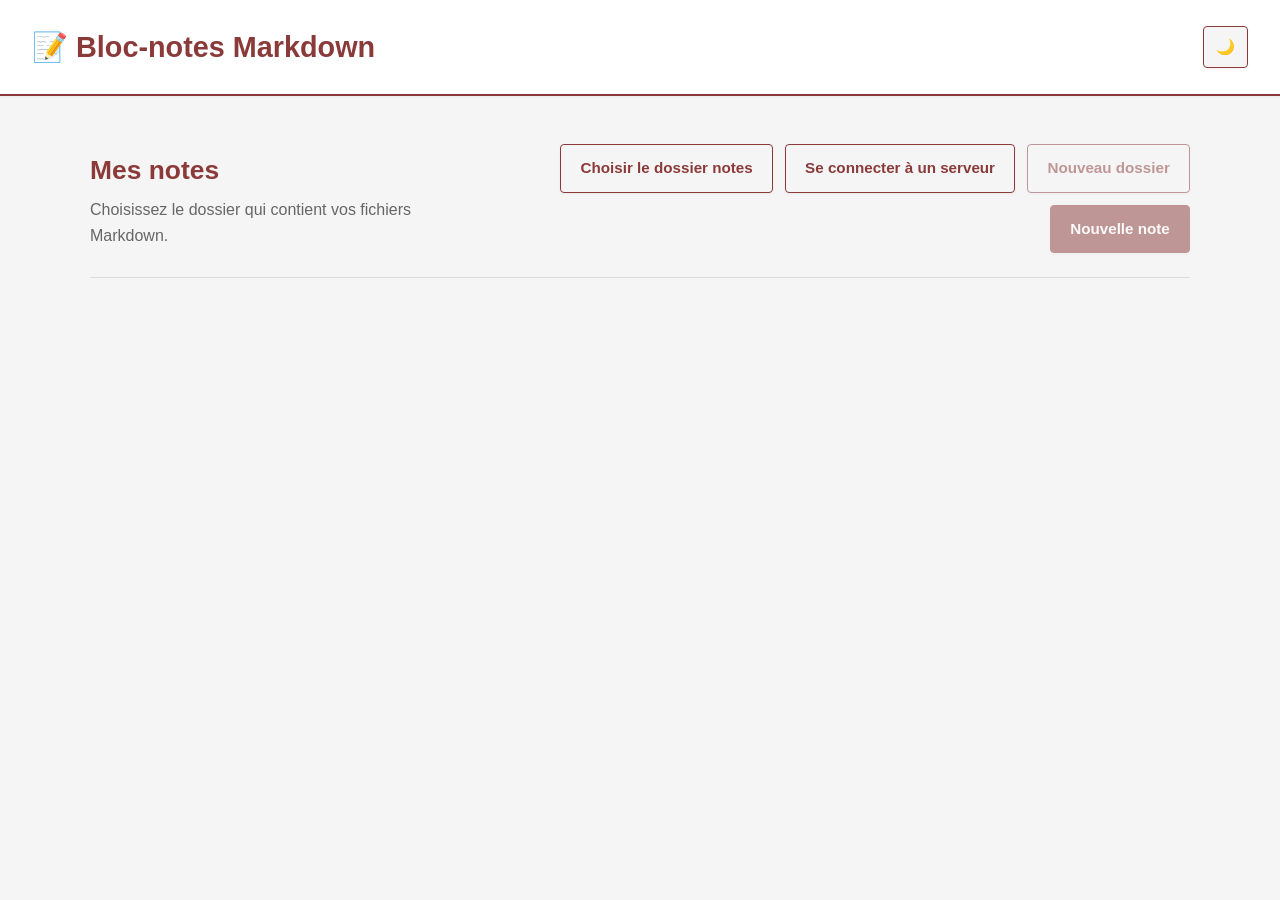
==== commit 12c3fbee: "Implement local server mode with Node.js for note sharing and add corresponding tests" ====
--- a/index.html
+++ b/index.html
@@ -45,6 +45,7 @@
                 <div class="home-actions">
                     <button id="btnChooseDirectory" class="btn btn-secondary" type="button">Choisir le dossier notes</button>
                     <button id="btnChangeDirectory" class="btn btn-secondary" type="button" hidden>Choisir un autre dossier</button>
+                    <button id="btnConnectServer" class="btn btn-secondary" type="button">Se connecter à un serveur</button>
                     <button id="btnCreateFolder" class="btn btn-secondary" type="button" disabled>Nouveau dossier</button>
                     <button id="btnCreateNote" class="btn btn-primary" type="button" disabled>Nouvelle note</button>
                 </div>
@@ -99,7 +100,10 @@
     <script src="js/vendor/prism/prism-cpp.js"></script>
     <script src="js/core/markdown/code-highlighter.js"></script>
     <script src="js/core/markdown/renderer.js"></script>
+    <script src="js/vendor/mermaid/mermaid.min.js"></script>
+    <script src="js/core/markdown/mermaid-renderer.js"></script>
     <script src="js/services/storage.js"></script>
+    <script src="js/services/remote-backend.js"></script>
     <script src="js/services/notes-files.js"></script>
     <script src="js/ui/home-view.js"></script>
     <script src="js/ui/editor-view.js"></script>
--- a/css/preview.css
+++ b/css/preview.css
@@ -127,6 +127,10 @@
     line-height: 1.5;
 }
 .preview-content pre code { padding: 0; background: none; color: var(--color-text); }
+.markdown-mermaid { max-width: 100%; overflow-x: auto; margin: 1.5rem 0; }
+.markdown-mermaid svg { display: block; max-width: 100%; height: auto; }
+.markdown-mermaid.is-rendered > pre { display: none; }
+.markdown-mermaid-error { margin-top: .5rem; color: var(--color-danger); font-size: .9rem; }
 .preview-content a { border-bottom: 1px dotted var(--color-primary); color: var(--color-primary); text-decoration: none; }
 .preview-content a:hover { border-bottom-style: solid; color: var(--color-primary-light); }
 .preview-content hr { margin: 2rem 0; border: 0; border-top: 2px solid var(--color-border); }
